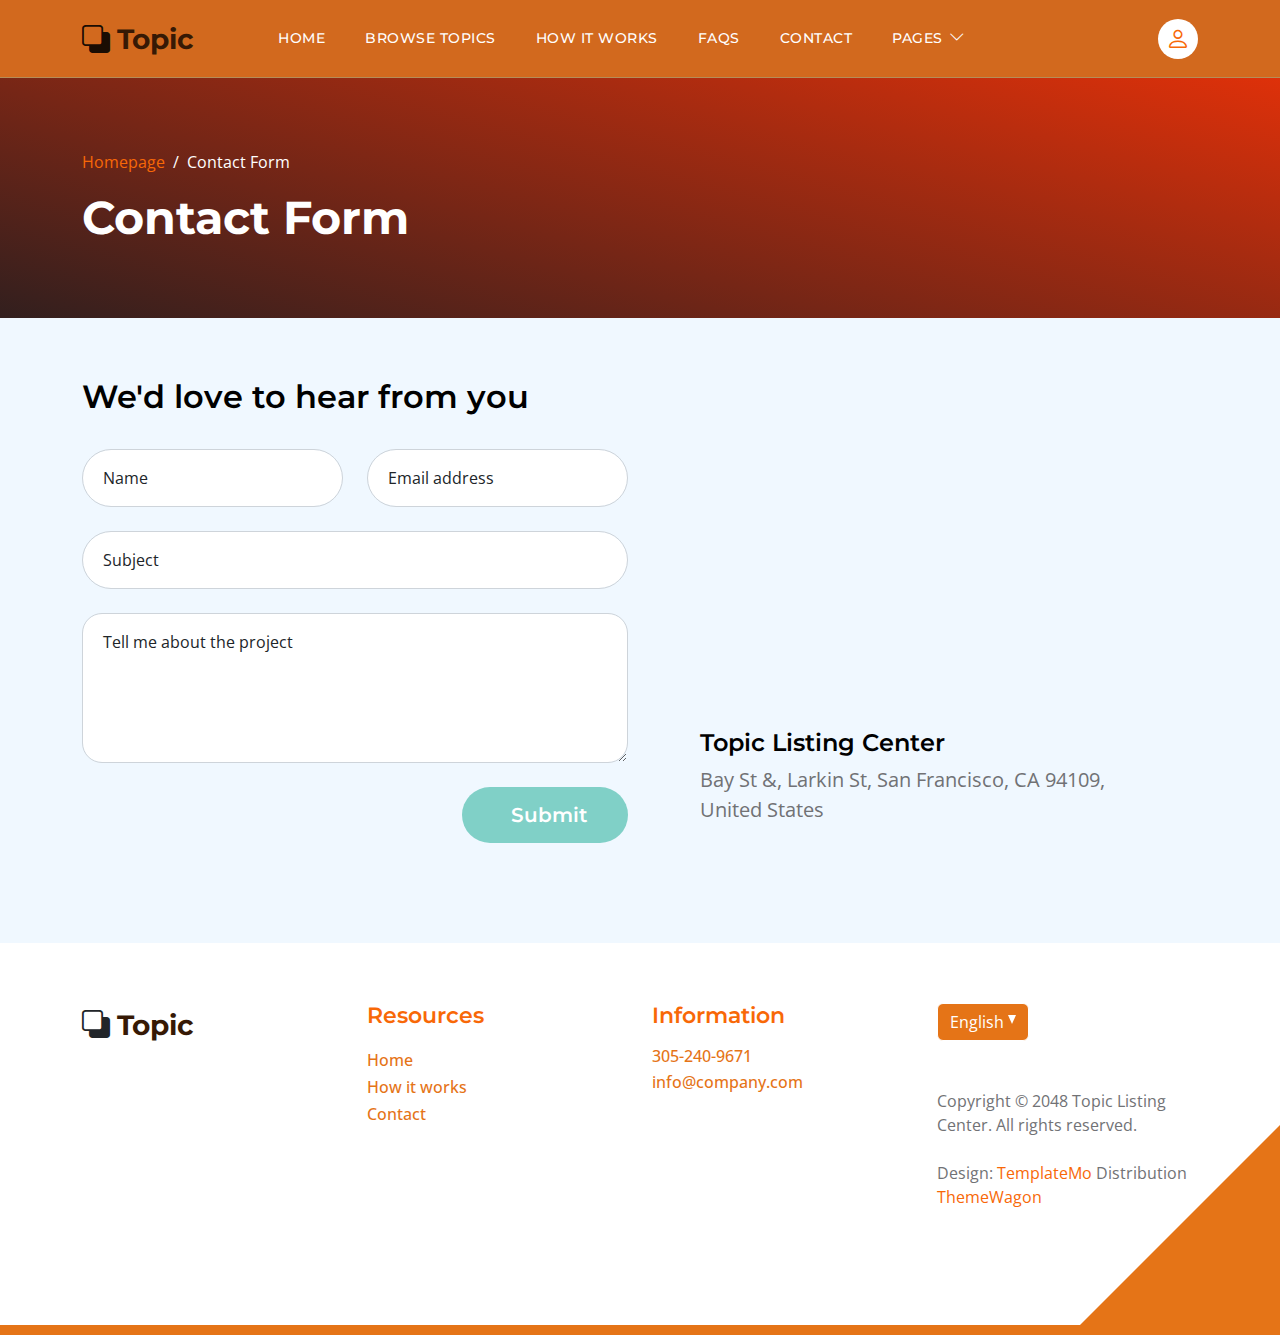
==== contact.html @ 659c7b3e "Add files via upload" ====
<!doctype html>
<html lang="en">
    <head>
        <meta charset="utf-8">
        <meta name="viewport" content="width=device-width, initial-scale=1">

        <meta name="description" content="">
        <meta name="author" content="">

        <title>Contact</title>

        <!-- CSS FILES -->        
        <link rel="preconnect" href="https://fonts.googleapis.com">
        
        <link rel="preconnect" href="https://fonts.gstatic.com" crossorigin>

        <link href="https://fonts.googleapis.com/css2?family=Montserrat:wght@500;600;700&family=Open+Sans&display=swap" rel="stylesheet">
                        
        <link href="css/bootstrap.min.css" rel="stylesheet">

        <link href="css/bootstrap-icons.css" rel="stylesheet">

        <link href="css/templatemo-topic-listing.css" rel="stylesheet">
<!--

TemplateMo 590 topic listing

https://templatemo.com/tm-590-topic-listing

-->
    </head>
    
    <body class="topics-listing-page" id="top">

        <main>

            <nav class="navbar navbar-expand-lg">
                <div class="container">
                    <a class="navbar-brand" href="index.html">
                        <i class="bi-back"></i>
                        <span>Topic</span>
                    </a>

                    <div class="d-lg-none ms-auto me-4">
                        <a href="#top" class="navbar-icon bi-person smoothscroll"></a>
                    </div>
    
                    <button class="navbar-toggler" type="button" data-bs-toggle="collapse" data-bs-target="#navbarNav" aria-controls="navbarNav" aria-expanded="false" aria-label="Toggle navigation">
                        <span class="navbar-toggler-icon"></span>
                    </button>
    
                    <div class="collapse navbar-collapse" id="navbarNav">
                        <ul class="navbar-nav ms-lg-5 me-lg-auto">
                            <li class="nav-item">
                                <a class="nav-link click-scroll" href="index.html#section_1">Home</a>
                            </li>

                            <li class="nav-item">
                                <a class="nav-link click-scroll" href="index.html#section_2">Browse Topics</a>
                            </li>
    
                            <li class="nav-item">
                                <a class="nav-link click-scroll" href="index.html#section_3">How it works</a>
                            </li>

                            <li class="nav-item">
                                <a class="nav-link click-scroll" href="index.html#section_4">FAQs</a>
                            </li>
    
                            <li class="nav-item">
                                <a class="nav-link click-scroll" href="index.html#section_5">Contact</a>
                            </li>

                            <li class="nav-item dropdown">
                                <a class="nav-link dropdown-toggle" href="#section_5" id="navbarLightDropdownMenuLink" role="button" data-bs-toggle="dropdown" aria-expanded="false">Pages</a>

                                <ul class="dropdown-menu dropdown-menu-light" aria-labelledby="navbarLightDropdownMenuLink">
                                    <li><a class="dropdown-item" href="topics-listing.html">Topics Listing</a></li>

                                    <li><a class="dropdown-item active" href="contact.html">Contact Form</a></li>
                                </ul>
                            </li>
                        </ul>

                        <div class="d-none d-lg-block">
                            <a href="#top" class="navbar-icon bi-person smoothscroll"></a>
                        </div>
                    </div>
                </div>
            </nav>


            <header class="site-header d-flex flex-column justify-content-center align-items-center">
                <div class="container">
                    <div class="row align-items-center">

                        <div class="col-lg-5 col-12">
                            <nav aria-label="breadcrumb">
                                <ol class="breadcrumb">
                                    <li class="breadcrumb-item"><a href="index.html">Homepage</a></li>

                                    <li class="breadcrumb-item active" aria-current="page">Contact Form</li>
                                </ol>
                            </nav>

                            <h2 class="text-white">Contact Form</h2>
                        </div>

                    </div>
                </div>
            </header>


            <section class="section-padding section-bg">
                <div class="container">
                    <div class="row">

                        <div class="col-lg-12 col-12">
                            <h3 class="mb-4 pb-2">We'd love to hear from you</h3>
                        </div>

                        <div class="col-lg-6 col-12">
                            <form action="#" method="post" class="custom-form contact-form" role="form">
                                <div class="row">
                                    <div class="col-lg-6 col-md-6 col-12">
                                        <div class="form-floating">
                                            <input type="text" name="name" id="name" class="form-control" placeholder="Name" required="">
                                            
                                            <label for="floatingInput">Name</label>
                                        </div>
                                    </div>

                                    <div class="col-lg-6 col-md-6 col-12"> 
                                        <div class="form-floating">
                                            <input type="email" name="email" id="email" pattern="[^ @]*@[^ @]*" class="form-control" placeholder="Email address" required="">
                                            
                                            <label for="floatingInput">Email address</label>
                                        </div>
                                    </div>

                                    <div class="col-lg-12 col-12">
                                        <div class="form-floating">
                                            <input type="text" name="subject" id="name" class="form-control" placeholder="Name" required="">
                                            
                                            <label for="floatingInput">Subject</label>
                                        </div>

                                        <div class="form-floating">
                                            <textarea class="form-control" id="message" name="message" placeholder="Tell me about the project"></textarea>
                                            
                                            <label for="floatingTextarea">Tell me about the project</label>
                                        </div>
                                    </div>

                                    <div class="col-lg-4 col-12 ms-auto">
                                        <button type="submit" class="form-control">Submit</button>
                                    </div>

                                </div>
                            </form>
                        </div>

                        <div class="col-lg-5 col-12 mx-auto mt-5 mt-lg-0">
                            <iframe class="google-map" src="https://www.google.com/maps/embed?pb=!1m18!1m12!1m3!1d2595.065641062665!2d-122.4230416990949!3d37.80335401520422!2m3!1f0!2f0!3f0!3m2!1i1024!2i768!4f13.1!3m3!1m2!1s0x80858127459fabad%3A0x808ba520e5e9edb7!2sFrancisco%20Park!5e1!3m2!1sen!2sth!4v1684340239744!5m2!1sen!2sth" width="100%" height="250" style="border:0;" allowfullscreen="" loading="lazy" referrerpolicy="no-referrer-when-downgrade"></iframe>

                            <h5 class="mt-4 mb-2">Topic Listing Center</h5>

                            <p>Bay St &amp;, Larkin St, San Francisco, CA 94109, United States</p>
                        </div>

                    </div>
                </div>
            </section>
        </main>

        <footer class="site-footer section-padding">
            <div class="container">
                <div class="row">

                    <div class="col-lg-3 col-12 mb-4 pb-2">
                        <a class="navbar-brand mb-2" href="index.html">
                            <i class="bi-back"></i>
                            <span>Topic</span>
                        </a>
                    </div>

                    <div class="col-lg-3 col-md-4 col-6">
                        <h6 class="site-footer-title mb-3">Resources</h6>

                        <ul class="site-footer-links">
                            <li class="site-footer-link-item">
                                <a href="#" class="site-footer-link">Home</a>
                            </li>

                            <li class="site-footer-link-item">
                                <a href="#" class="site-footer-link">How it works</a>
                            </li>

                            <li class="site-footer-link-item">
                                <a href="#" class="site-footer-link">Contact</a>
                            </li>
                        </ul>
                    </div>

                    <div class="col-lg-3 col-md-4 col-6 mb-4 mb-lg-0">
                        <h6 class="site-footer-title mb-3">Information</h6>

                        <p class="text-white d-flex mb-1">
                            <a href="tel: 305-240-9671" class="site-footer-link">
                                305-240-9671
                            </a>
                        </p>

                        <p class="text-white d-flex">
                            <a href="mailto:info@company.com" class="site-footer-link">
                                info@company.com
                            </a>
                        </p>
                    </div>

                    <div class="col-lg-3 col-md-4 col-12 mt-4 mt-lg-0 ms-auto">
                        <div class="dropdown">
                            <button class="btn btn-secondary dropdown-toggle" type="button" data-bs-toggle="dropdown" aria-expanded="false">
                            English</button>

                            <ul class="dropdown-menu">
                                <li><button class="dropdown-item" type="button">Thai</button></li>

                                <li><button class="dropdown-item" type="button">Myanmar</button></li>

                                <li><button class="dropdown-item" type="button">Arabic</button></li>
                            </ul>
                        </div>

                        <p class="copyright-text mt-lg-5 mt-4">Copyright © 2048 Topic Listing Center. All rights reserved.
                        <br><br>Design: <a rel="nofollow" href="https://templatemo.com" target="_blank">TemplateMo</a> Distribution <a href="https://themewagon.com">ThemeWagon</a></p>
                        
                    </div>

                </div>
            </div>
        </footer>

        <!-- JAVASCRIPT FILES -->
        <script src="js/jquery.min.js"></script>
        <script src="js/bootstrap.bundle.min.js"></script>
        <script src="js/jquery.sticky.js"></script>
        <script src="js/custom.js"></script>

    </body>
</html>
---- css/templatemo-topic-listing.css ----
/*
*/

/*---------------------------------------
  CUSTOM PROPERTIES ( VARIABLES )             
-----------------------------------------*/
:root {
  --white-color:                  #ffffff;
  --primary-color:                #f86807;
  --primary-color1:                #191515;

  --secondary-color:              #e57417;
  --section-bg-color:             #f0f8ff;
  --custom-btn-bg-color:          #80d0c7;
  --custom-btn-bg-hover-color:    #737a13;
  --dark-color:                   #000000;
  --p-color:                      #717275;
  --border-color:                 #fff67f;
  --link-hover-color:             #aab8c1;

  --body-font-family:             'Open Sans', sans-serif;
  --title-font-family:            'Montserrat', sans-serif;

  --h1-font-size:                 58px;
  --h2-font-size:                 46px;
  --h3-font-size:                 32px;
  --h4-font-size:                 28px;
  --h5-font-size:                 24px;
  --h6-font-size:                 22px;
  --p-font-size:                  20px;
  --menu-font-size:               14px;
  --btn-font-size:                18px;
  --copyright-font-size:          16px;

  --border-radius-large:          100px;
  --border-radius-medium:         20px;
  --border-radius-small:          10px;

  --font-weight-normal:           400;
  --font-weight-medium:           500;
  --font-weight-semibold:         600;
  --font-weight-bold:             700;
}

body {
  background-color: var(--white-color);
  font-family: var(--body-font-family); 
}


/*---------------------------------------
  TYPOGRAPHY               
-----------------------------------------*/

h2,
h3,
h4,
h5,
h6 {
  color: var(--dark-color);
}

h1,
h2,
h3,
h4,
h5,
h6 {
  font-family: var(--title-font-family); 
  font-weight: var(--font-weight-semibold);
}

h1 {
  font-size: var(--h1-font-size);
  font-weight: var(--font-weight-bold);
}

h2 {
  font-size: var(--h2-font-size);
  font-weight: var(--font-weight-bold);
}

h3 {
  font-size: var(--h3-font-size);
}

h4 {
  font-size: var(--h4-font-size);
}

h5 {
  font-size: var(--h5-font-size);
}

h6 {
  color: var(--primary-color);
  font-size: var(--h6-font-size);
}

p {
  color: var(--p-color);
  font-size: var(--p-font-size);
  font-weight: var(--font-weight-normal);
}

ul li {
  color: var(--p-color);
  font-size: var(--p-font-size);
  font-weight: var(--font-weight-normal);
}

a, 
button {
  touch-action: manipulation;
  transition: all 0.3s;
}

a {
  display: inline-block;
  color: var(--primary-color);
  text-decoration: none;
}

a:hover {
  color: var(--link-hover-color);
}

b,
strong {
  font-weight: var(--font-weight-bold);
}


/*---------------------------------------
  SECTION               
-----------------------------------------*/
.section-padding {
  padding-top: 60px;
  padding-bottom: 100px;
}

.section-bg {
  background-color: var(--section-bg-color);
}

.section-overlay {
  background-image: linear-gradient(15deg, #d56616 0%, #c0d080 100%);
  position: absolute;
  top: 0;
  left: 0;
  pointer-events: none;
  width: 100%;
  height: 100%;
  opacity: 0.85;
}

.section-overlay + .container {
  position: relative;
}

.tab-content {
  background-color: var(--white-color);
  border-radius: var(--border-radius-medium);
}

.nav-tabs {
  border-bottom: 1px solid #ecf3f2;
  margin-bottom: 40px;
  justify-content: center;
}

.nav-tabs .nav-link {
  border-radius: 0;
  border-top: 0;
  border-right: 0;
  border-left: 0;
  color: var(--p-color);
  font-family: var(--title-font-family);
  font-size: var(--btn-font-size);
  font-weight: var(--font-weight-medium);
  padding: 15px 25px;
  transition: all 0.3s;
}

.nav-tabs .nav-link:first-child {
  margin-right: 20px;
}

.nav-tabs .nav-item.show .nav-link, 
.nav-tabs .nav-link.active,
.nav-tabs .nav-link:focus, 
.nav-tabs .nav-link:hover {
  border-bottom-color: var(--primary-color);
  color: var(--primary-color);
}


/*---------------------------------------
  CUSTOM ICON COLOR               
-----------------------------------------*/
.custom-icon {
  color: var(--secondary-color);
}


/*---------------------------------------
  CUSTOM BUTTON               
-----------------------------------------*/
.custom-btn {
  background: var(--custom-btn-bg-color);
  border: 2px solid transparent;
  border-radius: var(--border-radius-large);
  color: var(--white-color);
  font-size: var(--btn-font-size);
  font-weight: var(--font-weight-semibold);
  line-height: normal;
  transition: all 0.3s;
  padding: 10px 20px;
}

.custom-btn:hover {
  background: var(--custom-btn-bg-hover-color);
  color: var(--white-color);
}

.custom-border-btn {
  background: transparent;
  border: 2px solid var(--custom-btn-bg-color);
  color: var(--custom-btn-bg-color);
}

.custom-border-btn:hover {
  background: var(--custom-btn-bg-color);
  border-color: transparent;
  color: var(--white-color);
}

.custom-btn-bg-white {
  border-color: var(--white-color);
  color: var(--white-color);
}


/*---------------------------------------
  SITE HEADER              
-----------------------------------------*/
.site-header {
  background-image: linear-gradient(15deg, #321f1e 0%, #f53307 100%);
  padding-top: 150px;
  padding-bottom: 80px;
}

.site-header .container {
  height: 100%;
  
}

.breadcrumb-item+.breadcrumb-item::before,
.breadcrumb-item a:hover,
.breadcrumb-item.active {
  color: var(--white-color);
}

.site-header .custom-icon {
  color: var(--white-color);
  font-size: var(--h4-font-size);
}

.site-header .custom-icon:hover {
  color: var(--secondary-color);
}


/*---------------------------------------
  NAVIGATION              
-----------------------------------------*/
.sticky-wrapper {
  position: absolute;
  top: 0;
  right: 0;
  left: 0;
}

.sticky-wrapper.is-sticky .navbar {
  background-color: var(--secondary-color);
}

.navbar {
  background: chocolate;
  border-bottom: 1px solid rgba(128, 208, 199, 0.35);
  z-index: 9;
}

.navbar-brand,
.navbar-brand:hover {
  font-size: var(--h4-font-size);
  font-weight: var(--font-weight-bold);
  display: block;
}

.navbar-brand span {
  font-family: var(--title-font-family);
  color: rgb(54, 25, 5);
}

.navbar-expand-lg .navbar-nav .nav-link {
  border-radius: var(--border-radius-large);
  margin: 10px;
  padding: 10px;
}

.navbar-nav .nav-link {
  display: inline-block;
  color: var(--white-color);
  font-family: var(--title-font-family); 
  font-size: var(--menu-font-size);
  font-weight: var(--font-weight-medium);
  text-transform: uppercase;
  letter-spacing: 0.5px;
  position: relative;
  padding-top: 15px;
  padding-bottom: 5px;
}

.navbar-nav .nav-link.active, 
.navbar-nav .nav-link:hover {
  color: var(--primary-color1);
}

.navbar .dropdown-menu {
  background: var(--white-color);
  box-shadow: 0 1rem 3rem rgba(0,0,0,.175);
  border: 0;
  display: inherit;
  opacity: 0;
  min-width: 9rem;
  margin-top: 20px;
  padding: 13px 0 10px 0;
  transition: all 0.3s;
  pointer-events: none;
}

.navbar .dropdown-menu::before {
  content: "";
  width: 0;
  height: 0;
  border-left: 20px solid transparent;
  border-right: 20px solid transparent;
  border-bottom: 15px solid var(--white-color);
  position: absolute;
  top: -10px;
  left: 10px;
}

.navbar .dropdown-item {
  display: inline-block;
  color: var(--p-bg-color);
  font-family: var(--title-font-family); 
  font-size: var(--menu-font-size);
  font-weight: var(--font-weight-medium);
  text-transform: uppercase;
  letter-spacing: 0.5px;
  position: relative;
}

.navbar .dropdown-item.active, 
.navbar .dropdown-item:active,
.navbar .dropdown-item:focus, 
.navbar .dropdown-item:hover {
  background: transparent;
  color: var(--primary-color);
}

.navbar .dropdown-toggle::after {
  content: "\f282";
  display: inline-block;
  font-family: bootstrap-icons !important;
  font-size: var(--copyright-font-size);
  font-style: normal;
  font-weight: normal !important;
  font-variant: normal;
  text-transform: none;
  line-height: 1;
  vertical-align: -.125em;
  -webkit-font-smoothing: antialiased;
  -moz-osx-font-smoothing: grayscale;
  position: relative;
  left: 2px;
  border: 0;
}

@media screen and (min-width: 992px) {
  .navbar .dropdown:hover .dropdown-menu {
    opacity: 1;
    margin-top: 0;
    pointer-events: auto;
  }
}

.navbar-icon {
  background: var(--white-color);
  border-radius: var(--border-radius-large);
  display: inline-block;
  font-size: var(--h5-font-size);
  width: 40px;
  height: 40px;
  line-height: 40px;
  text-align: center;
  transition: all 0.3s ease;
}

.navbar-icon:hover {
  background: var(--primary-color);
  color: var(--white-color);
}

.navbar-toggler {
  border: 0;
  padding: 0;
  cursor: pointer;
  margin: 0;
  width: 30px;
  height: 35px;
  outline: none;
}

.navbar-toggler:focus {
  outline: none;
  box-shadow: none;
}

.navbar-toggler[aria-expanded="true"] .navbar-toggler-icon {
  background: transparent;
}

.navbar-toggler[aria-expanded="true"] .navbar-toggler-icon:before,
.navbar-toggler[aria-expanded="true"] .navbar-toggler-icon:after {
  transition: top 300ms 50ms ease, -webkit-transform 300ms 350ms ease;
  transition: top 300ms 50ms ease, transform 300ms 350ms ease;
  transition: top 300ms 50ms ease, transform 300ms 350ms ease, -webkit-transform 300ms 350ms ease;
  top: 0;
}

.navbar-toggler[aria-expanded="true"] .navbar-toggler-icon:before {
  transform: rotate(45deg);
}

.navbar-toggler[aria-expanded="true"] .navbar-toggler-icon:after {
  transform: rotate(-45deg);
}

.navbar-toggler .navbar-toggler-icon {
  background: var(--white-color);
  transition: background 10ms 300ms ease;
  display: block;
  width: 30px;
  height: 2px;
  position: relative;
}

.navbar-toggler .navbar-toggler-icon:before,
.navbar-toggler .navbar-toggler-icon:after {
  transition: top 300ms 350ms ease, -webkit-transform 300ms 50ms ease;
  transition: top 300ms 350ms ease, transform 300ms 50ms ease;
  transition: top 300ms 350ms ease, transform 300ms 50ms ease, -webkit-transform 300ms 50ms ease;
  position: absolute;
  right: 0;
  left: 0;
  background: var(--white-color);
  width: 30px;
  height: 2px;
  content: '';
}

.navbar-toggler .navbar-toggler-icon::before {
  top: -8px;
}

.navbar-toggler .navbar-toggler-icon::after {
  top: 8px;
}


/*---------------------------------------
  HERO        
-----------------------------------------*/
.hero-section {
background-color: #80d0c7;
  /* background-image: linear-gradient(15deg, #321f1e 0%, #d59c39 100%); */
  position: relative;
  overflow: hidden;
  padding-top: 100px;
  padding-bottom: 100px;
  height: 600px;
}

.hero-section .input-group {
  background-color: var(--white-color);
  border-radius: var(--border-radius-large);
  padding: 10px 15px;
}

.hero-section .input-group-text {
  background-color: transparent;
  border: 0;
}

.hero-section input[type="search"] {
  border: 0;
  box-shadow: none;
  margin-bottom: 0;
  padding-left: 0;
}

.hero-section button[type="submit"] {
  background-color: var(--primary-color);
  border: 0;
  border-radius: var(--border-radius-large) !important;
  color: var(--white-color);
  max-width: 150px;
}


/*---------------------------------------
  TOPICS              
-----------------------------------------*/
.featured-section {
  background-color: var(--secondary-color);
  /* border-radius: 0 0 100px 100px; */
  padding-bottom: 100px;
}

.featured-section .row {
  position: relative;
  bottom: 100px;
  margin-bottom: -100px;
}

.custom-block {
  border-radius: var(--border-radius-medium);
  position: relative;
  overflow: hidden;
  padding: 30px;
  transition: all 0.3s ease;
  height: 100%;
}

.custom-block:hover {
  background-color: var(--secondary-color);
  transform: translateY(-3px);
}

.custom-block > a {
  width: 100%;
}

.custom-block-image {
  display: block;
  width: 200%;
  height:300px;
  object-fit: cover;
  margin-top: 35px;
}

.custom-block .rounded-pill {
  border-radius: 5px !important;
  display: flex;
  justify-content: center;
  text-align: center;
  width: 30px;
  height: 30px;
  line-height: 20px;
}

.custom-block-overlay {
  height: 100%;
  min-height: 350px;
  padding: 0;
}

.custom-block-overlay > a {
  height: 100%;
}

.custom-block-overlay .custom-block-image {
  border-radius: var(--border-radius-medium);
  display: block;
  height: 100%;
  margin-top: 0;
}

.custom-block-overlay-text {
  position: absolute;
  z-index: 2;
  top: 0;
  right: 0;
  left: 0;
  padding: 30px;
}

.social-share {
  position: absolute;
  bottom: 0;
  right: 0;
  left: 0;
  z-index: 2;
  padding: 20px 35px;
}

.social-share .bi-bookmark {
  color: var(--white-color);
  font-size: var(--h5-font-size);
}

.social-share .bi-bookmark:hover {
  color: var(--secondary-color);
}

.bg-design {
  background-color: #00B0FF;
}

.bg-graphic {
  background-color: #00BFA6;
}

.bg-advertising {
  background-color: #F50057;
}

.bg-finance {
  background-color: #536DFE;
}

.bg-music {
  background-color: #F9A826;
}

.bg-education {
  background-color: #00BFA6;
}


/*---------------------------------------
  TOPICS               
-----------------------------------------*/
.topics-detail-block {
  border-radius: var(--border-radius-medium);
  position: relative;
  overflow: hidden;
}

.topics-detail-block-image {
  display: block;
  border-radius: var(--border-radius-medium);
}

blockquote {
  background-color: var(--section-bg-color);
  border-radius: var(--border-radius-small);
  font-family: var(--title-font-family);
  font-size: var(--h4-font-size);
  font-weight: var(--font-weight-bold);
  display: inline-block;
  text-align: center;
  margin: 30px;
  padding: 40px;
}

.topics-listing-page .site-header {
  padding-bottom: 65px;
}

.custom-block-topics-listing-info {
  margin: 30px 20px 20px 30px;
}

.custom-block-topics-listing {
  height: inherit;
}

.custom-block-topics-listing .custom-block-image {
  width: 200px;
}


/*---------------------------------------
  PAGINATION              
-----------------------------------------*/
.pagination {
  margin-top: 40px;
}

.page-link {
  border: 0;
  border-radius: var(--border-radius-small);
  color: var(--p-color);
  font-family: var(--title-font-family);
  margin: 0 5px;
  padding: 10px 20px;
}

.page-link:hover,
.page-item:first-child .page-link:hover,
.page-item:last-child .page-link:hover {
  background-color: var(--secondary-color);
  color: var(--white-color);
}

.page-item:first-child .page-link {
  margin-right: 10px;
}

.page-item:first-child .page-link,
.page-item:last-child .page-link {
  background-color: var(--section-bg-color);
  border-radius: var(--border-radius-small);
}

.active>.page-link, .page-link.active {
  background-color: var(--secondary-color);
  border-color: var(--secondary-color);
}


/*---------------------------------------
  TIMELINE              
-----------------------------------------*/
.timeline-section {
  background-image: url('../images/colleagues-working-cozy-office-medium-shot.jpg');
  background-repeat: no-repeat;
  background-position: center;
  background-size: cover;
  position: relative;
}

.timeline-container .vertical-scrollable-timeline {
  list-style-type: none;
  position: relative;
  padding-left: 0;
}

.timeline-container .vertical-scrollable-timeline .list-progress {
  width: 8px;
  height: 87%;
  background-color: var(--primary-color);
  position: absolute;
  left: 52px;
  top: 0;
  overflow: hidden;
}

.timeline-container .vertical-scrollable-timeline .list-progress .inner {
  position: absolute;
  right: 0;
  bottom: 0;
  height: 100%;
  background-color: var(--secondary-color);
  width: 100%;
}

.timeline-container .vertical-scrollable-timeline li {
  position: relative;
  padding: 20px 0px 65px 145px;
}

.timeline-container .vertical-scrollable-timeline li:last-child {
  padding-bottom: 0;
}

.timeline-container .vertical-scrollable-timeline li p {
  line-height: 40px;
}

.timeline-container .vertical-scrollable-timeline li p:last-child {
  margin-bottom: 0;
}

.timeline-container .vertical-scrollable-timeline li .icon-holder {
  position: absolute;
  left: 0;
  top: 0;
  width: 104px;
  height: 104px;
  display: flex;
  justify-content: center;
  align-items: center;
  background-color: var(--secondary-color1);
  border-radius: 50%;
  z-index: 1;
  transition: 0.4s all;
}

.timeline-container .vertical-scrollable-timeline li .icon-holder::before {
  content: "";
  width: 80px;
  height: 80px;
  border: 4px solid #fff;
  position: absolute;
  background-color: var(--secondary-color1);
  border-radius: 50%;
  z-index: -1;
  transition: 0.4s all;
}

.timeline-container .vertical-scrollable-timeline li .icon-holder i {
  font-size: 25px;
  color: var(--white-color);
}

.timeline-container .vertical-scrollable-timeline li::before {
  content: "";
  position: absolute;
  height: 100%;
  width: 8px;
  background-color: transparent;
  left: 52px;
  z-index: 0;
}

.timeline-container .vertical-scrollable-timeline li.active .icon-holder {
  background-color: var(--primary-color);
}

.timeline-container .vertical-scrollable-timeline li.active .icon-holder::before {
  background-color: var(--primary-color);
}


/*---------------------------------------
  FAQs              
-----------------------------------------*/
.faq-section .accordion-item {
  border: 0;
}

.faq-section .accordion-button {
  font-size: var(--h6-font-size);
  font-weight: var(--font-weight-semibold);
}

.faq-section .accordion-item:first-of-type .accordion-button {
  border-radius: var(--border-radius-large);
}

.faq-section .accordion-button:not(.collapsed) {
  border-radius: var(--border-radius-large);
  box-shadow: none;
  color: var(--primary-color);
}

.faq-section .accordion-body {
  color: var(--p-color);
  font-size: var(--btn-font-size);
  line-height: 40px;
}

/*---------------------------------------
  NEWSLETTER               
-----------------------------------------*/
.newsletter-image {
  border-radius: var(--border-radius-medium);
}


/*---------------------------------------
  CONTACT               
-----------------------------------------*/
.google-map {
  border-radius: var(--border-radius-medium);
}

.contact-form .form-floating>textarea {
  border-radius: var(--border-radius-medium);
  height: 150px;
}


/*---------------------------------------
  SUBSCRIBE FORM               
-----------------------------------------*/
.subscribe-form-wrap {
  padding: 50px;
}

.subscribe-form {
  width: 95%;
}


/*---------------------------------------
  CUSTOM FORM               
-----------------------------------------*/
.custom-form .form-control {
  border-radius: var(--border-radius-large);
  color: var(--p-color);
  margin-bottom: 24px;
  padding-top: 13px;
  padding-bottom: 13px;
  padding-left: 20px;
  outline: none;
}

.form-floating>label {
  padding-left: 20px;
}

.custom-form button[type="submit"] {
  background: var(--custom-btn-bg-color);
  border: none;
  border-radius: var(--border-radius-large);
  color: var(--white-color);
  font-family: var(--title-font-family);
  font-size: var(--p-font-size);
  font-weight: var(--font-weight-semibold);
  transition: all 0.3s;
  margin-bottom: 0;
}

.custom-form button[type="submit"]:hover,
.custom-form button[type="submit"]:focus {
  background: var(--custom-btn-bg-hover-color);
  border-color: transparent;
}


/*---------------------------------------
  SITE FOOTER              
-----------------------------------------*/
.site-footer {
  border-bottom: 10px solid var(--secondary-color);
  position: relative;
}

.site-footer::after {
  content: "";
  position: absolute;
  bottom: 0;
  right: 0;
  width: 0;
  height: 0;
  border-style: solid;
  border-width: 0 0 200px 200px;
  border-color: transparent transparent var(--secondary-color) transparent;
  pointer-events: none;
}

.site-footer-title {
  color: var(--primary-color); 
}

.site-footer .dropdown-menu {
  padding: 0;
}

.site-footer .dropdown-item {
  color: var(--p-color);
  font-size: var(--menu-font-size);
  font-weight: var(--font-weight-medium);
  padding: 4px 18px;
}

.site-footer .dropdown-item:hover {
  background-color: transparent;
  color: var(--primary-color);
}

.site-footer .dropdown-menu li:first-child .dropdown-item {
  padding-top: 10px;
}

.site-footer .dropdown-menu li:last-child .dropdown-item {
  padding-bottom: 12px;
}

.site-footer .dropdown-toggle {
  background-color: var(--secondary-color);
  border-color: var(--white-color);
}

.site-footer .dropdown-toggle:hover {
  background-color: var(--primary-color);
  border-color: transparent;
}

.site-footer-links {
  padding-left: 0;
}

.site-footer-link-item {
  display: block;
  list-style: none;
  line-height: normal;
}

.site-footer-link {
  color: var(--secondary-color);
  font-size: var(--copyright-font-size);
  font-weight: var(--font-weight-medium);
  line-height: normal;
}

.copyright-text {
  font-size: var(--copyright-font-size);
}


/*---------------------------------------
  SOCIAL ICON               
-----------------------------------------*/
.social-icon {
  margin: 0;
  padding: 0;
}

.social-icon-item {
  list-style: none;
  display: inline-block;
  vertical-align: top;
}

.social-icon-link {
  background: var(--secondary-color);
  border-radius: var(--border-radius-large);
  color: var(--white-color);
  font-size: var(--copyright-font-size);
  display: block;
  margin-right: 10px;
  text-align: center;
  width: 35px;
  height: 35px;
  line-height: 36px;
  transition: background 0.2s, color 0.2s;
}

.social-icon-link:hover {
  background: var(--primary-color);
  color: var(--white-color);
}


/*---------------------------------------
  RESPONSIVE STYLES               
-----------------------------------------*/
@media screen and (max-width: 991px) {
  h1 {
    font-size: 48px;
  }

  h2 {
    font-size: 36px;
  }

  h3 {
    font-size: 32px;
  }

  h4 {
    font-size: 28px;
  }

  h5 {
    font-size: 20px;
  }

  h6 {
    font-size: 18px;
  }

  .section-padding {
    padding-top: 50px;
    padding-bottom: 50px;
  }
  
  .navbar {
    background-color: var(--secondary-color);
  }

  .navbar-nav .dropdown-menu {
    position: relative;
    left: 10px;
    opacity: 1;
    pointer-events: auto;
    max-width: 155px;
    margin-top: 10px;
    margin-bottom: 15px;
  }

  .navbar-expand-lg .navbar-nav {
    padding-bottom: 20px;
  }

  .navbar-expand-lg .navbar-nav .nav-link {
    padding: 0;
  }

  .nav-tabs .nav-link:first-child {
    margin-right: 5px;
  }

  .nav-tabs .nav-link {
    font-size: var(--copyright-font-size);
    padding: 10px;
  }

  .featured-section {
    border-radius: 0 0 80px 80px;
    padding-bottom: 50px;
  }

  .custom-block-topics-listing .custom-block-image {
    width: auto;
  }

  .custom-block-topics-listing > .d-flex,
  .custom-block-topics-listing-info,
  .custom-block-topics-listing a {
    flex-direction: column;
  }

  .timeline-container .vertical-scrollable-timeline .list-progress {
    height: 75%;
  }

  .timeline-container .vertical-scrollable-timeline li {
    padding-left: 135px;
  }

  .subscribe-form-wrap {
    padding-top: 30px;
    padding-bottom: 0;
  }
}

@media screen and (max-width: 480px) {
  h1 {
    font-size: 36px;
  }

  h2 {
    font-size: 28px;
  }

  h3 {
    font-size: 26px;
  }

  h4 {
    font-size: 22px;
  }

  h5 {
    font-size: 20px;
  }
}
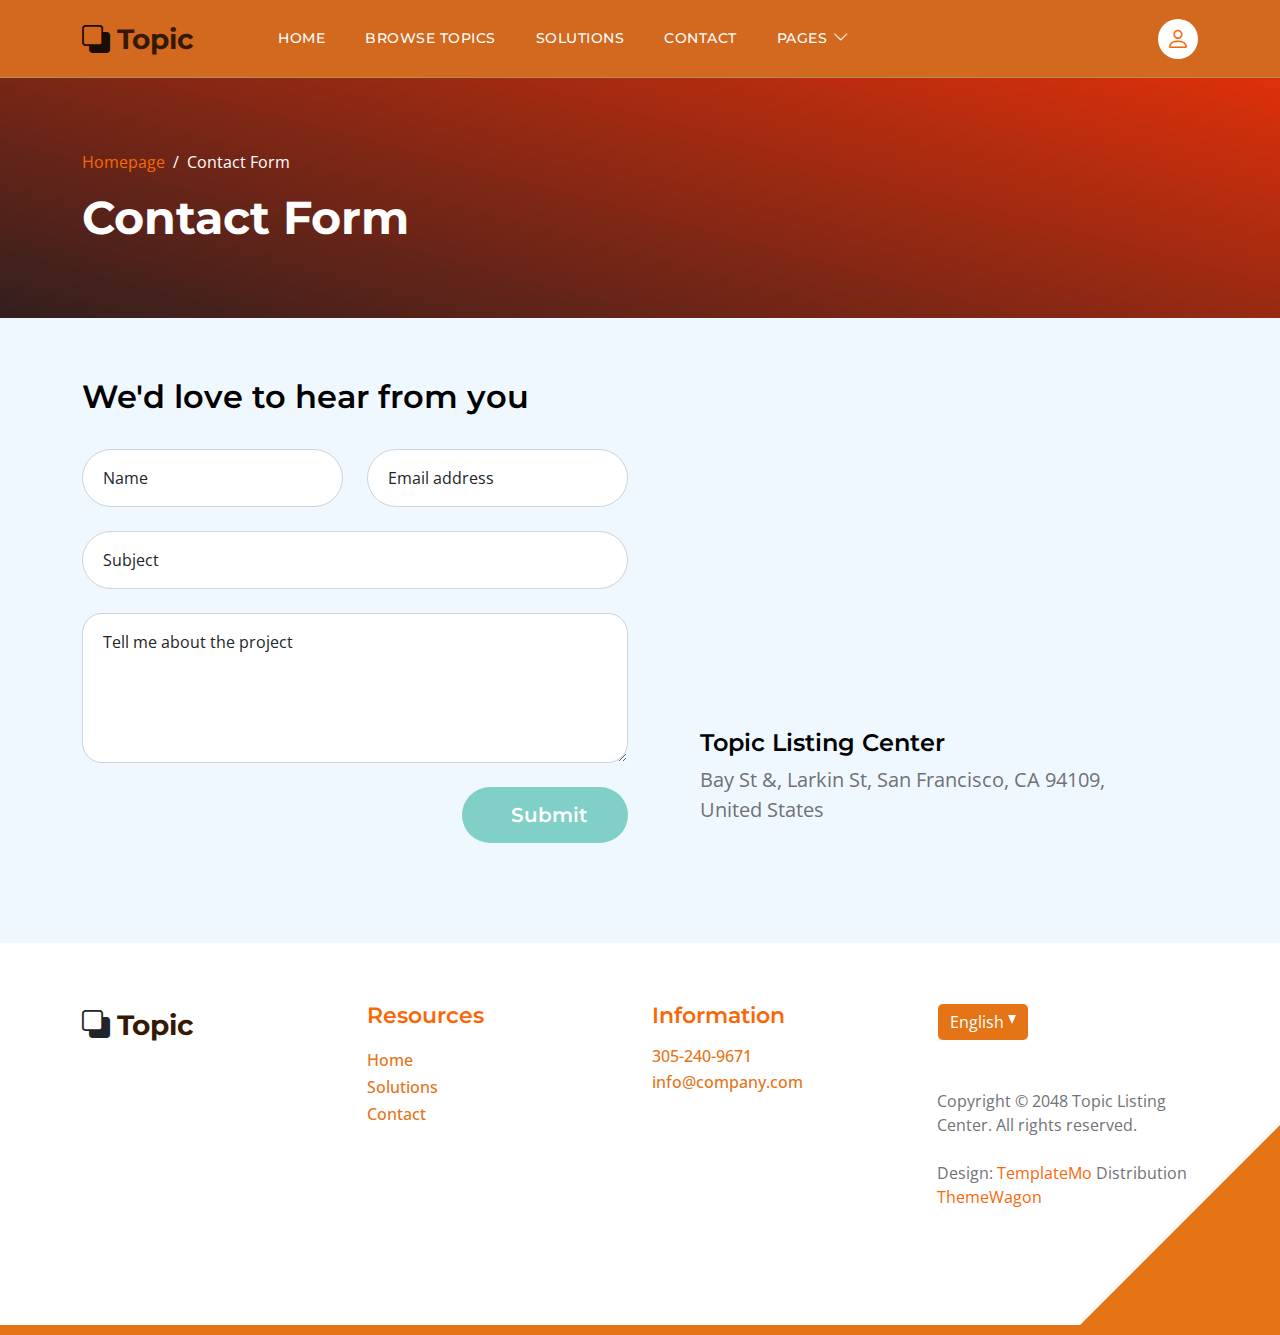
==== commit 133e20b8: "Update contact.html" ====
--- a/contact.html
+++ b/contact.html
@@ -60,12 +60,10 @@
                             </li>
     
                             <li class="nav-item">
-                                <a class="nav-link click-scroll" href="index.html#section_3">How it works</a>
-                            </li>
-
-                            <li class="nav-item">
-                                <a class="nav-link click-scroll" href="index.html#section_4">FAQs</a>
-                            </li>
+                                <a class="nav-link click-scroll" href="index.html#section_3">Solutions</a>
+                            </li>
+
+                           
     
                             <li class="nav-item">
                                 <a class="nav-link click-scroll" href="index.html#section_5">Contact</a>
@@ -193,7 +191,7 @@
                             </li>
 
                             <li class="site-footer-link-item">
-                                <a href="#" class="site-footer-link">How it works</a>
+                                <a href="#" class="site-footer-link">Solutions</a>
                             </li>
 
                             <li class="site-footer-link-item">
